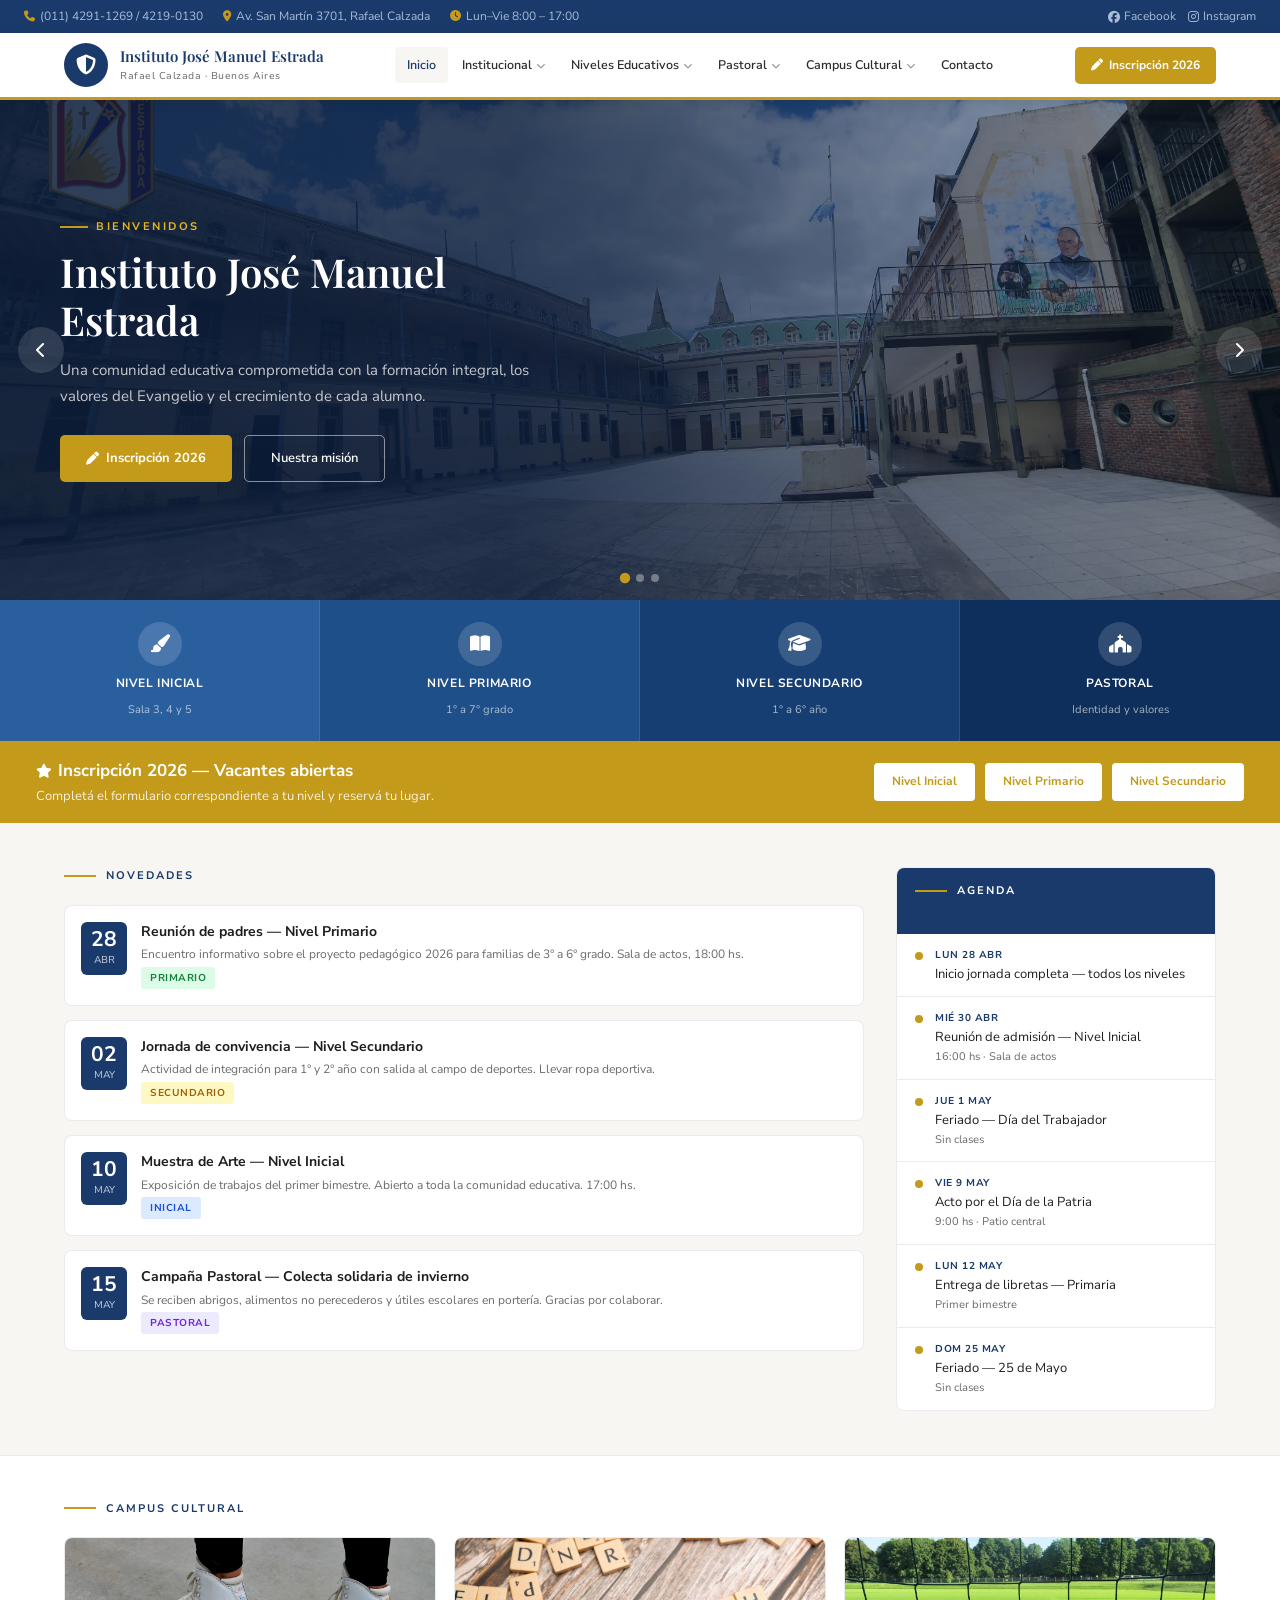
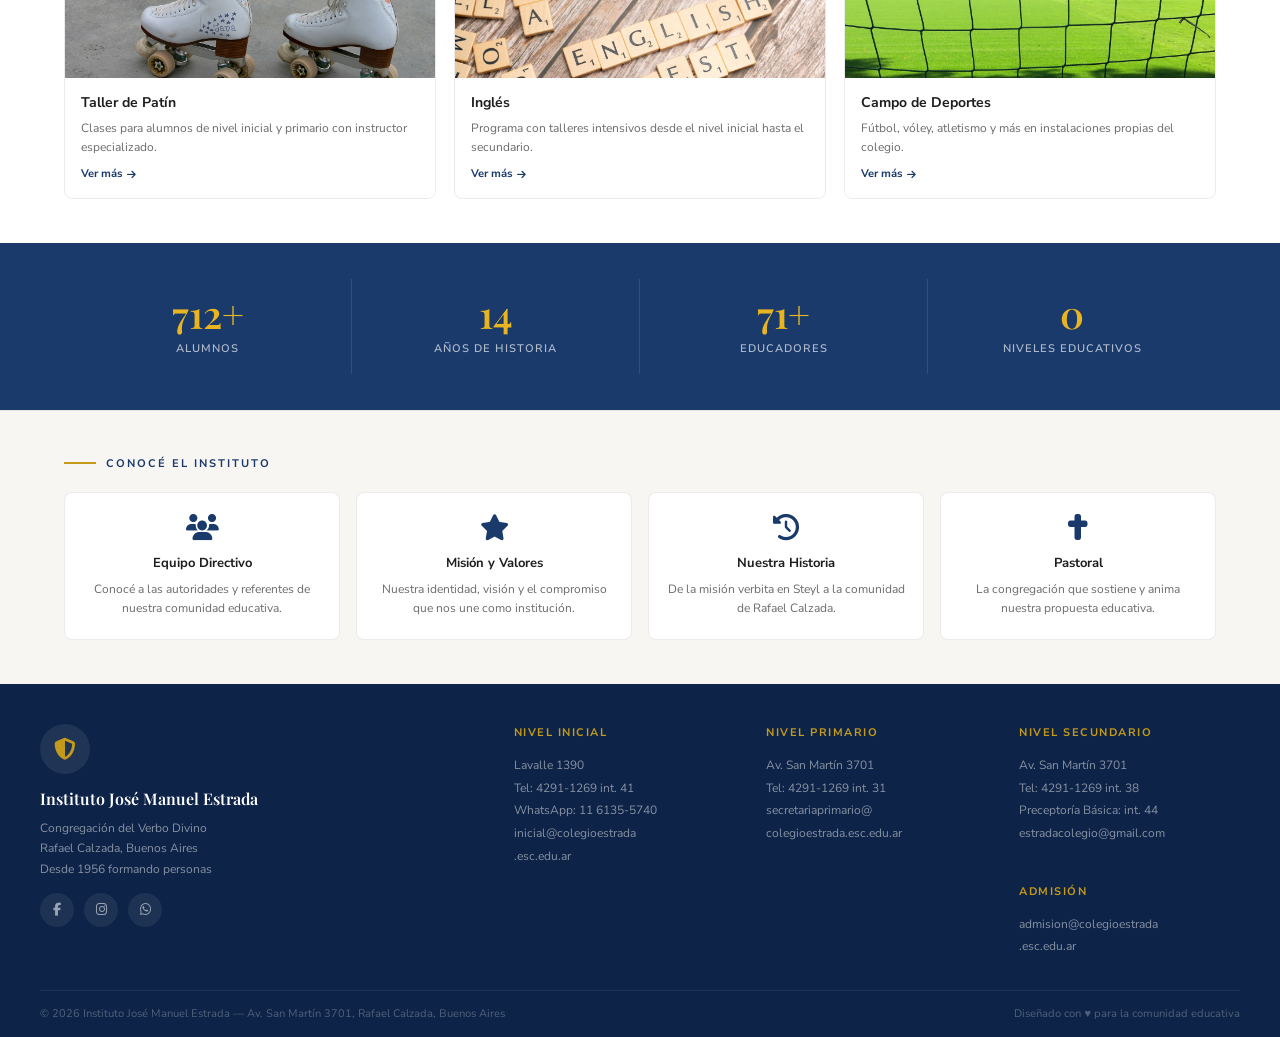
==== index.html @ a6138319 "Add files via upload" ====
<!DOCTYPE html>
<html lang="es">
<head>
  <meta charset="UTF-8" />
  <meta name="viewport" content="width=device-width, initial-scale=1.0" />
  <title>Instituto José Manuel Estrada – Rafael Calzada</title>
  <meta name="description" content="Instituto José Manuel Estrada, Rafael Calzada. Educación católica de nivel inicial, primario y secundario. Congregación del Verbo Divino." />
  <link rel="preconnect" href="https://fonts.googleapis.com" />
  <link href="https://fonts.googleapis.com/css2?family=Playfair+Display:wght@400;600&family=Nunito+Sans:wght@300;400;600;700&display=swap" rel="stylesheet" />
  <link rel="stylesheet" href="https://cdnjs.cloudflare.com/ajax/libs/font-awesome/6.5.0/css/all.min.css" />
  <link rel="stylesheet" href="style.css" />
  <style>
    /* ===== HERO ===== */
    .hero { position: relative; overflow: hidden; background: var(--azul); height: 500px; }
    .carousel-track { display: flex; height: 100%; transition: transform 0.7s cubic-bezier(0.4,0,0.2,1); }
    .carousel-slide { min-width: 100%; height: 100%; position: relative; display: flex; align-items: center; }
    .slide-bg { position: absolute; inset: 0; background-size: cover; background-position: center; }
    .slide-bg::after {
      content: ''; position: absolute; inset: 0;
      background: linear-gradient(to right, rgba(12,30,60,0.85) 40%, rgba(12,30,60,0.3) 100%);
    }
    .slide-content { position: relative; z-index: 2; max-width: 600px; padding: 0 60px; color: #fff; }
    .slide-content .eyebrow {
      font-size: 11px; letter-spacing: 2.5px; text-transform: uppercase;
      color: var(--dorado-claro); font-weight: 700; margin-bottom: 12px;
      display: flex; align-items: center; gap: 8px;
    }
    .slide-content .eyebrow::before { content: ''; width: 28px; height: 2px; background: var(--dorado); display: block; }
    .slide-content h1 { font-family: 'Playfair Display', serif; font-size: 40px; font-weight: 600; line-height: 1.2; margin-bottom: 14px; }
    .slide-content p { font-size: 15px; color: rgba(255,255,255,0.75); margin-bottom: 26px; line-height: 1.7; }
    .slide-btns { display: flex; gap: 12px; flex-wrap: wrap; }
    .btn-hero-primary {
      background: var(--dorado); color: #fff; text-decoration: none;
      padding: 12px 26px; border-radius: 5px; font-weight: 700; font-size: 13px;
      display: inline-flex; align-items: center; gap: 7px; transition: background 0.2s;
    }
    .btn-hero-primary:hover { background: #a07d10; }
    .btn-hero-outline {
      border: 1.5px solid rgba(255,255,255,0.5); color: #fff; text-decoration: none;
      padding: 12px 26px; border-radius: 5px; font-weight: 600; font-size: 13px;
      display: inline-flex; align-items: center; gap: 7px; transition: background 0.2s;
    }
    .btn-hero-outline:hover { background: rgba(255,255,255,0.1); }
    .carousel-prev, .carousel-next {
      position: absolute; top: 50%; transform: translateY(-50%);
      background: rgba(255,255,255,0.12); border: none; color: #fff;
      width: 46px; height: 46px; border-radius: 50%; cursor: pointer; z-index: 10;
      font-size: 16px; display: flex; align-items: center; justify-content: center; transition: background 0.2s;
    }
    .carousel-prev { left: 18px; } .carousel-next { right: 18px; }
    .carousel-prev:hover, .carousel-next:hover { background: rgba(255,255,255,0.25); }
    .carousel-dots { position: absolute; bottom: 18px; left: 50%; transform: translateX(-50%); display: flex; gap: 7px; z-index: 10; }
    .carousel-dot { width: 8px; height: 8px; border-radius: 50%; background: rgba(255,255,255,0.35); border: none; cursor: pointer; padding: 0; transition: background 0.2s, transform 0.2s; }
    .carousel-dot.active { background: var(--dorado); transform: scale(1.3); }

    /* ===== NIVELES BAR ===== */
    .niveles-bar { display: grid; grid-template-columns: repeat(4, 1fr); }
    .nivel-item {
      padding: 22px 16px; text-align: center; cursor: pointer;
      text-decoration: none; border-right: 1px solid rgba(255,255,255,0.1);
      display: flex; flex-direction: column; align-items: center; gap: 8px;
      transition: filter 0.2s;
    }
    .nivel-item:last-child { border-right: none; }
    .nivel-item:hover { filter: brightness(1.12); }
    .nivel-item .ico {
      width: 44px; height: 44px; background: rgba(255,255,255,0.15);
      border-radius: 50%; display: flex; align-items: center; justify-content: center;
      font-size: 18px; color: #fff; transition: background 0.2s;
    }
    .nivel-item:hover .ico { background: rgba(255,255,255,0.28); }
    .nivel-item h3 { color: #fff; font-size: 12px; font-weight: 700; letter-spacing: 0.6px; text-transform: uppercase; }
    .nivel-item p { color: rgba(255,255,255,0.62); font-size: 11px; }
    .n1 { background: #2a5f9e; } .n2 { background: #1f4f88; }
    .n3 { background: #163e72; } .n4 { background: #0e2e5b; }

    /* ===== INSCRIPCION BANNER ===== */
    .banner-inscripcion {
      background: var(--dorado); padding: 16px 36px;
      display: flex; align-items: center; justify-content: space-between; gap: 16px;
    }
    .banner-inscripcion .texto h2 { color: #fff; font-size: 17px; font-weight: 700; }
    .banner-inscripcion .texto p { color: rgba(255,255,255,0.85); font-size: 13px; margin-top: 2px; }
    .banner-formularios { display: flex; gap: 10px; flex-wrap: wrap; }
    .btn-formulario {
      background: #fff; color: var(--dorado); font-size: 12px; font-weight: 700;
      padding: 9px 18px; border-radius: 4px; text-decoration: none;
      transition: transform 0.1s, box-shadow 0.1s; white-space: nowrap;
    }
    .btn-formulario:hover { transform: translateY(-1px); box-shadow: 0 3px 10px rgba(0,0,0,0.12); }

    /* ===== MAIN CONTENT ===== */
    .main-section { max-width: 1200px; margin: 0 auto; padding: 44px 24px; display: grid; grid-template-columns: 1fr 320px; gap: 32px; }

    /* Novedades */
    .novedades-grid { display: flex; flex-direction: column; gap: 14px; }
    .novedad-card {
      background: #fff; border-radius: 8px; border: 0.5px solid var(--borde);
      padding: 16px; display: flex; gap: 14px; align-items: flex-start;
      text-decoration: none; color: inherit; transition: box-shadow 0.2s, transform 0.2s;
    }
    .novedad-card:hover { box-shadow: 0 4px 16px rgba(0,0,0,0.08); transform: translateY(-2px); }
    .nov-fecha { background: var(--azul); color: #fff; border-radius: 6px; padding: 7px 10px; text-align: center; min-width: 46px; flex-shrink: 0; }
    .nov-fecha .dia { font-size: 21px; font-weight: 700; line-height: 1; }
    .nov-fecha .mes { font-size: 10px; text-transform: uppercase; opacity: 0.75; margin-top: 2px; }
    .nov-body h4 { font-size: 14px; font-weight: 700; color: #1e1e1e; line-height: 1.4; }
    .nov-body p { font-size: 12px; color: var(--gris); margin-top: 4px; line-height: 1.55; }

    /* Agenda */
    .agenda-box { background: #fff; border-radius: 8px; border: 0.5px solid var(--borde); overflow: hidden; }
    .agenda-header { background: var(--azul); padding: 14px 18px; }
    .agenda-list { padding: 0; }
    .agenda-item { padding: 13px 18px; border-bottom: 0.5px solid var(--borde); display: flex; gap: 12px; align-items: flex-start; }
    .agenda-item:last-child { border-bottom: none; }
    .agenda-dot { width: 8px; height: 8px; border-radius: 50%; background: var(--dorado); margin-top: 5px; flex-shrink: 0; }
    .agenda-fecha { font-size: 10px; font-weight: 700; color: var(--azul); text-transform: uppercase; letter-spacing: 0.5px; }
    .agenda-evento { font-size: 13px; color: #1e1e1e; margin-top: 2px; line-height: 1.4; }
    .agenda-sub { font-size: 11px; color: var(--gris); margin-top: 2px; }

    /* ===== CAMPUS ===== */
    .campus-section { background: #fff; border-top: 1px solid var(--borde); }
    .campus-inner { max-width: 1200px; margin: 0 auto; padding: 44px 24px; }
    .campus-grid { display: grid; grid-template-columns: repeat(3, 1fr); gap: 18px; margin-top: 20px; }
    .campus-card { border-radius: 8px; overflow: hidden; border: 0.5px solid var(--borde); text-decoration: none; transition: box-shadow 0.2s, transform 0.2s; display: block; }
    .campus-card:hover { box-shadow: 0 6px 20px rgba(0,0,0,0.1); transform: translateY(-3px); }
    .campus-img { height: 140px; object-fit: cover; width: 100%; display: block; }
    .campus-img-placeholder { height: 140px; display: flex; align-items: center; justify-content: center; font-size: 38px; }
    .campus-img-placeholder.patin { background: #dbeafe; }
    .campus-img-placeholder.ingles { background: #dcfce7; }
    .campus-img-placeholder.deporte { background: #fef9c3; }
    .campus-info { padding: 14px 16px; }
    .campus-info h4 { font-size: 14px; font-weight: 700; color: #1e1e1e; }
    .campus-info p { font-size: 12px; color: var(--gris); margin-top: 4px; }
    .campus-link { font-size: 11px; color: var(--azul); font-weight: 700; margin-top: 8px; display: inline-flex; align-items: center; gap: 4px; }

    /* ===== STATS ===== */
    .stats-section { background: var(--azul); }
    .stats-inner { max-width: 1200px; margin: 0 auto; padding: 36px 24px; display: grid; grid-template-columns: repeat(4, 1fr); }
    .stat-item { text-align: center; padding: 16px 12px; border-right: 1px solid rgba(255,255,255,0.1); }
    .stat-item:last-child { border-right: none; }
    .stat-num { font-family: 'Playfair Display', serif; font-size: 38px; font-weight: 600; color: var(--dorado-claro); line-height: 1; }
    .stat-label { font-size: 11px; font-weight: 600; color: rgba(255,255,255,0.65); letter-spacing: 1px; text-transform: uppercase; margin-top: 7px; }

    /* ===== INSTITUCIONAL STRIP ===== */
    .inst-section { background: var(--crema); border-top: 1px solid var(--borde); }
    .inst-inner { max-width: 1200px; margin: 0 auto; padding: 44px 24px; }
    .inst-grid { display: grid; grid-template-columns: repeat(4, 1fr); gap: 16px; margin-top: 20px; }
    .inst-card {
      background: #fff; border-radius: 8px; border: 0.5px solid var(--borde);
      padding: 22px 16px; text-align: center; text-decoration: none; color: inherit;
      transition: box-shadow 0.2s, transform 0.2s;
    }
    .inst-card:hover { box-shadow: 0 4px 16px rgba(0,0,0,0.08); transform: translateY(-2px); }
    .inst-card i { font-size: 26px; color: var(--azul); margin-bottom: 12px; display: block; }
    .inst-card h4 { font-size: 13px; font-weight: 700; color: #1e1e1e; margin-bottom: 6px; }
    .inst-card p { font-size: 12px; color: var(--gris); line-height: 1.55; }

    /* ===== RESPONSIVE ===== */
    @media (max-width: 900px) {
      .hero { height: 380px; }
      .slide-content { padding: 0 32px; }
      .slide-content h1 { font-size: 28px; }
      .niveles-bar { grid-template-columns: repeat(2, 1fr); }
      .main-section { grid-template-columns: 1fr; }
      .campus-grid { grid-template-columns: repeat(2, 1fr); }
      .stats-inner { grid-template-columns: repeat(2, 1fr); }
      .stat-item { border-right: none; border-bottom: 1px solid rgba(255,255,255,0.08); }
      .inst-grid { grid-template-columns: repeat(2, 1fr); }
      .banner-inscripcion { flex-direction: column; align-items: flex-start; padding: 16px 24px; }
    }
    @media (max-width: 560px) {
      .hero { height: 300px; }
      .slide-content h1 { font-size: 22px; }
      .campus-grid { grid-template-columns: 1fr; }
    }
  </style>
</head>
<body>

<div id="topbar"></div>
<div id="navbar"></div>

<!-- HERO -->
<section class="hero" aria-label="Slider principal">
  <div class="carousel-track" id="carouselTrack">

    <div class="carousel-slide">
      <div class="slide-bg" style="background-image:url('images/imagen1conescudo.webp')"></div>
      <div class="slide-content">
        <div class="eyebrow">Bienvenidos</div>
        <h1>Instituto José Manuel Estrada</h1>
        <p>Una comunidad educativa comprometida con la formación integral, los valores del Evangelio y el crecimiento de cada alumno.</p>
        <div class="slide-btns">
          <a href="#inscripcion" class="btn-hero-primary"><i class="fas fa-pen"></i> Inscripción 2026</a>
          <a href="pages/mision.html" class="btn-hero-outline">Nuestra misión</a>
        </div>
      </div>
    </div>

    <div class="carousel-slide">
      <div class="slide-bg" style="background-image:url('images/Jardin.webp')"></div>
      <div class="slide-content">
        <div class="eyebrow">Nivel Inicial</div>
        <h1>Un lugar pensado para crecer</h1>
        <p>El Nivel Inicial abarca Jardín de Infantes y Preescolar en un clima de afecto, respeto y juego que impulsa el desarrollo integral.</p>
        <div class="slide-btns">
          <a href="pages/nivel-inicial.html" class="btn-hero-primary">Conocer más</a>
        </div>
      </div>
    </div>

    <div class="carousel-slide">
      <div class="slide-bg" style="background-image:url('images/Graduacion.jpg')"></div>
      <div class="slide-content">
        <div class="eyebrow">Nivel Secundario</div>
        <h1>Formando jóvenes para el futuro</h1>
        <p>Un secundario con identidad, proyectos propios y egresados comprometidos con su comunidad y el mundo que los rodea.</p>
        <div class="slide-btns">
          <a href="pages/nivel-secundario.html" class="btn-hero-primary">Ver más</a>
          <a href="pages/historia.html" class="btn-hero-outline">Nuestra historia</a>
        </div>
      </div>
    </div>

  </div>
  <button class="carousel-prev" id="carouselPrev" aria-label="Anterior"><i class="fas fa-chevron-left"></i></button>
  <button class="carousel-next" id="carouselNext" aria-label="Siguiente"><i class="fas fa-chevron-right"></i></button>
  <div class="carousel-dots" id="carouselDots"></div>
</section>

<!-- NIVELES -->
<div class="niveles-bar">
  <a href="pages/nivel-inicial.html" class="nivel-item n1">
    <div class="ico"><i class="fas fa-paint-brush"></i></div>
    <h3>Nivel Inicial</h3><p>Sala 3, 4 y 5</p>
  </a>
  <a href="pages/nivel-primario.html" class="nivel-item n2">
    <div class="ico"><i class="fas fa-book-open"></i></div>
    <h3>Nivel Primario</h3><p>1° a 7° grado</p>
  </a>
  <a href="pages/nivel-secundario.html" class="nivel-item n3">
    <div class="ico"><i class="fas fa-graduation-cap"></i></div>
    <h3>Nivel Secundario</h3><p>1° a 6° año</p>
  </a>
  <a href="pages/pastoral.html" class="nivel-item n4">
    <div class="ico"><i class="fas fa-church"></i></div>
    <h3>Pastoral</h3><p>Identidad y valores</p>
  </a>
</div>

<!-- BANNER INSCRIPCION -->
<div class="banner-inscripcion" id="inscripcion">
  <div class="texto">
    <h2><i class="fas fa-star" style="font-size:14px;margin-right:6px;"></i>Inscripción 2026 — Vacantes abiertas</h2>
    <p>Completá el formulario correspondiente a tu nivel y reservá tu lugar.</p>
  </div>
  <div class="banner-formularios">
    <a href="#" class="btn-formulario">Nivel Inicial</a>
    <a href="#" class="btn-formulario">Nivel Primario</a>
    <a href="#" class="btn-formulario">Nivel Secundario</a>
  </div>
</div>

<!-- NOVEDADES + AGENDA -->
<div class="main-section">
  <div>
    <div class="section-label">Novedades</div>
    <div class="novedades-grid">

      <a class="novedad-card" href="#">
        <div class="nov-fecha"><div class="dia">28</div><div class="mes">Abr</div></div>
        <div class="nov-body">
          <h4>Reunión de padres — Nivel Primario</h4>
          <p>Encuentro informativo sobre el proyecto pedagógico 2026 para familias de 3° a 6° grado. Sala de actos, 18:00 hs.</p>
          <span class="tag tag-primario">Primario</span>
        </div>
      </a>

      <a class="novedad-card" href="#">
        <div class="nov-fecha"><div class="dia">02</div><div class="mes">May</div></div>
        <div class="nov-body">
          <h4>Jornada de convivencia — Nivel Secundario</h4>
          <p>Actividad de integración para 1° y 2° año con salida al campo de deportes. Llevar ropa deportiva.</p>
          <span class="tag tag-secundario">Secundario</span>
        </div>
      </a>

      <a class="novedad-card" href="#">
        <div class="nov-fecha"><div class="dia">10</div><div class="mes">May</div></div>
        <div class="nov-body">
          <h4>Muestra de Arte — Nivel Inicial</h4>
          <p>Exposición de trabajos del primer bimestre. Abierto a toda la comunidad educativa. 17:00 hs.</p>
          <span class="tag tag-inicial">Inicial</span>
        </div>
      </a>

      <a class="novedad-card" href="pages/pastoral.html#colectas">
        <div class="nov-fecha"><div class="dia">15</div><div class="mes">May</div></div>
        <div class="nov-body">
          <h4>Campaña Pastoral — Colecta solidaria de invierno</h4>
          <p>Se reciben abrigos, alimentos no perecederos y útiles escolares en portería. Gracias por colaborar.</p>
          <span class="tag tag-pastoral">Pastoral</span>
        </div>
      </a>

    </div>
  </div>

  <div>
    <div class="agenda-box">
      <div class="agenda-header">
        <div class="section-label white">Agenda</div>
      </div>
      <div class="agenda-list">
        <div class="agenda-item">
          <div class="agenda-dot"></div>
          <div>
            <div class="agenda-fecha">Lun 28 Abr</div>
            <div class="agenda-evento">Inicio jornada completa — todos los niveles</div>
          </div>
        </div>
        <div class="agenda-item">
          <div class="agenda-dot"></div>
          <div>
            <div class="agenda-fecha">Mié 30 Abr</div>
            <div class="agenda-evento">Reunión de admisión — Nivel Inicial</div>
            <div class="agenda-sub">16:00 hs · Sala de actos</div>
          </div>
        </div>
        <div class="agenda-item">
          <div class="agenda-dot"></div>
          <div>
            <div class="agenda-fecha">Jue 1 May</div>
            <div class="agenda-evento">Feriado — Día del Trabajador</div>
            <div class="agenda-sub">Sin clases</div>
          </div>
        </div>
        <div class="agenda-item">
          <div class="agenda-dot"></div>
          <div>
            <div class="agenda-fecha">Vie 9 May</div>
            <div class="agenda-evento">Acto por el Día de la Patria</div>
            <div class="agenda-sub">9:00 hs · Patio central</div>
          </div>
        </div>
        <div class="agenda-item">
          <div class="agenda-dot"></div>
          <div>
            <div class="agenda-fecha">Lun 12 May</div>
            <div class="agenda-evento">Entrega de libretas — Primaria</div>
            <div class="agenda-sub">Primer bimestre</div>
          </div>
        </div>
        <div class="agenda-item">
          <div class="agenda-dot"></div>
          <div>
            <div class="agenda-fecha">Dom 25 May</div>
            <div class="agenda-evento">Feriado — 25 de Mayo</div>
            <div class="agenda-sub">Sin clases</div>
          </div>
        </div>
      </div>
    </div>
  </div>
</div>

<!-- CAMPUS CULTURAL -->
<section class="campus-section">
  <div class="campus-inner">
    <div class="section-label">Campus Cultural</div>
    <div class="campus-grid">
      <a href="pages/campus.html#patin" class="campus-card">
        <img src="images/patin.jpg" alt="Taller de Patín" class="campus-img" onerror="this.style.display='none';this.nextElementSibling.style.display='flex'">
        <div class="campus-img-placeholder patin" style="display:none">⛸️</div>
        <div class="campus-info">
          <h4>Taller de Patín</h4>
          <p>Clases para alumnos de nivel inicial y primario con instructor especializado.</p>
          <span class="campus-link">Ver más <i class="fas fa-arrow-right" style="font-size:10px"></i></span>
        </div>
      </a>
      <a href="pages/campus.html#ingles" class="campus-card">
        <img src="images/ingles.jpg" alt="Inglés" class="campus-img" onerror="this.style.display='none';this.nextElementSibling.style.display='flex'">
        <div class="campus-img-placeholder ingles" style="display:none">🌐</div>
        <div class="campus-info">
          <h4>Inglés</h4>
          <p>Programa con talleres intensivos desde el nivel inicial hasta el secundario.</p>
          <span class="campus-link">Ver más <i class="fas fa-arrow-right" style="font-size:10px"></i></span>
        </div>
      </a>
      <a href="pages/campus.html#deporte" class="campus-card">
        <img src="images/campo.jpg" alt="Campo de Deportes" class="campus-img" onerror="this.style.display='none';this.nextElementSibling.style.display='flex'">
        <div class="campus-img-placeholder deporte" style="display:none">⚽</div>
        <div class="campus-info">
          <h4>Campo de Deportes</h4>
          <p>Fútbol, vóley, atletismo y más en instalaciones propias del colegio.</p>
          <span class="campus-link">Ver más <i class="fas fa-arrow-right" style="font-size:10px"></i></span>
        </div>
      </a>
    </div>
  </div>
</section>

<!-- STATS -->
<section class="stats-section">
  <div class="stats-inner">
    <div class="stat-item"><div class="stat-num" data-target="3000">0</div><div class="stat-label">Alumnos</div></div>
    <div class="stat-item"><div class="stat-num" data-target="60">0</div><div class="stat-label">Años de historia</div></div>
    <div class="stat-item"><div class="stat-num" data-target="300">0</div><div class="stat-label">Educadores</div></div>
    <div class="stat-item"><div class="stat-num" data-target="3">0</div><div class="stat-label">Niveles educativos</div></div>
  </div>
</section>

<!-- INSTITUCIONAL STRIP -->
<section class="inst-section">
  <div class="inst-inner">
    <div class="section-label">Conocé el instituto</div>
    <div class="inst-grid">
      <a href="pages/institucional.html" class="inst-card">
        <i class="fas fa-users"></i>
        <h4>Equipo Directivo</h4>
        <p>Conocé a las autoridades y referentes de nuestra comunidad educativa.</p>
      </a>
      <a href="pages/mision.html" class="inst-card">
        <i class="fas fa-star"></i>
        <h4>Misión y Valores</h4>
        <p>Nuestra identidad, visión y el compromiso que nos une como institución.</p>
      </a>
      <a href="pages/historia.html" class="inst-card">
        <i class="fas fa-history"></i>
        <h4>Nuestra Historia</h4>
        <p>De la misión verbita en Steyl a la comunidad de Rafael Calzada.</p>
      </a>
      <a href="pages/pastoral.html" class="inst-card">
        <i class="fas fa-cross"></i>
        <h4>Pastoral</h4>
        <p>La congregación que sostiene y anima nuestra propuesta educativa.</p>
      </a>
    </div>
  </div>
</section>

<div id="footer"></div>

<script src="components.js"></script>
<script>
  initPage('inicio');

  // Carousel
  const track = document.getElementById('carouselTrack');
  const slides = track.querySelectorAll('.carousel-slide');
  const dotsEl = document.getElementById('carouselDots');
  let current = 0, timer;
  slides.forEach((_, i) => {
    const d = document.createElement('button');
    d.className = 'carousel-dot' + (i === 0 ? ' active' : '');
    d.setAttribute('aria-label', 'Slide ' + (i+1));
    d.addEventListener('click', () => goTo(i));
    dotsEl.appendChild(d);
  });
  function goTo(n) {
    current = (n + slides.length) % slides.length;
    track.style.transform = `translateX(-${current * 100}%)`;
    dotsEl.querySelectorAll('.carousel-dot').forEach((d, i) => d.classList.toggle('active', i === current));
    clearInterval(timer); timer = setInterval(() => goTo(current + 1), 5500);
  }
  document.getElementById('carouselPrev').addEventListener('click', () => goTo(current - 1));
  document.getElementById('carouselNext').addEventListener('click', () => goTo(current + 1));
  timer = setInterval(() => goTo(current + 1), 5500);

  // Counter
  const counters = document.querySelectorAll('.stat-num[data-target]');
  new IntersectionObserver((entries) => {
    entries.forEach(e => {
      if (!e.isIntersecting) return;
      const el = e.target, target = +el.dataset.target;
      let val = 0;
      const step = target / 80;
      const t = setInterval(() => {
        val = Math.min(val + step, target);
        el.textContent = Math.floor(val).toLocaleString('es-AR') + (target >= 100 ? '+' : '');
        if (val >= target) clearInterval(t);
      }, 18);
      counterObserver.unobserve(el);
    });
  }, { threshold: 0.4 }).observe(counters[0]);
  const counterObserver = new IntersectionObserver((entries) => {
    entries.forEach(e => {
      if (!e.isIntersecting) return;
      const el = e.target, target = +el.dataset.target;
      let val = 0; const step = target / 80;
      const t = setInterval(() => {
        val = Math.min(val + step, target);
        el.textContent = Math.floor(val).toLocaleString('es-AR') + (target >= 100 ? '+' : '');
        if (val >= target) clearInterval(t);
      }, 18);
      counterObserver.unobserve(el);
    });
  }, { threshold: 0.4 });
  counters.forEach(c => counterObserver.observe(c));
</script>
</body>
</html>
---- style.css ----
/* ===================== RESET & BASE ===================== */
*, *::before, *::after { box-sizing: border-box; margin: 0; padding: 0; }
html { scroll-behavior: smooth; }
body {
  font-family: 'Nunito Sans', sans-serif;
  font-size: 15px;
  color: #1e1e1e;
  background: #f8f6f2;
  line-height: 1.6;
}

/* ===================== VARIABLES ===================== */
:root {
  --azul:        #1a3a6b;
  --azul-claro:  #2d5fa3;
  --dorado:      #c49a1a;
  --dorado-claro:#e8b520;
  --crema:       #f8f6f2;
  --gris:        #6b6b6b;
  --borde:       rgba(0,0,0,0.08);
  --radio:       8px;
}

/* ===================== TOPBAR ===================== */
.topbar {
  background: var(--azul);
  padding: 7px 24px;
  display: flex;
  justify-content: space-between;
  align-items: center;
  font-size: 12px;
}
.topbar-info { display: flex; gap: 20px; align-items: center; }
.topbar-info span { color: #a8bcd6; display: flex; align-items: center; gap: 5px; }
.topbar-info span i { color: var(--dorado); font-size: 11px; }
.topbar-redes { display: flex; gap: 12px; }
.topbar-redes a {
  color: #a8bcd6; text-decoration: none;
  display: flex; align-items: center; gap: 4px;
  transition: color 0.2s; font-size: 12px;
}
.topbar-redes a:hover { color: #fff; }

/* ===================== NAVBAR ===================== */
.navbar {
  background: #fff;
  border-bottom: 3px solid var(--dorado);
  position: sticky; top: 0; z-index: 1000;
  box-shadow: 0 2px 12px rgba(0,0,0,0.08);
}
.navbar-inner {
  max-width: 1200px; margin: 0 auto;
  padding: 0 24px;
  display: flex; align-items: center; justify-content: space-between;
  height: 64px;
}
.brand { display: flex; align-items: center; gap: 12px; text-decoration: none; }
.brand-escudo {
  width: 44px; height: 44px; background: var(--azul);
  border-radius: 50%; display: flex; align-items: center; justify-content: center; flex-shrink: 0;
}
.brand-escudo i { color: #fff; font-size: 20px; }
.brand-texto { line-height: 1.2; }
.brand-texto strong { display: block; font-family: 'Playfair Display', serif; font-size: 15px; color: var(--azul); font-weight: 600; }
.brand-texto small { font-size: 10px; color: var(--gris); letter-spacing: 0.5px; }

.nav-links { display: flex; align-items: center; list-style: none; gap: 2px; }
.nav-links > li { position: relative; }
.nav-links > li > a {
  display: flex; align-items: center; gap: 4px;
  padding: 8px 12px; font-size: 12.5px; font-weight: 600;
  color: #2c2c2c; text-decoration: none; border-radius: 4px;
  transition: background 0.2s, color 0.2s; white-space: nowrap;
}
.nav-links > li > a i { font-size: 9px; opacity: 0.5; }
.nav-links > li > a:hover,
.nav-links > li > a.active { background: var(--crema); color: var(--azul); }

.dropdown-menu {
  position: absolute; top: calc(100% + 6px); left: 0;
  background: #fff; border: 0.5px solid var(--borde);
  border-top: 3px solid var(--dorado);
  border-radius: 0 0 8px 8px; min-width: 230px;
  box-shadow: 0 8px 24px rgba(0,0,0,0.10);
  opacity: 0; visibility: hidden; transform: translateY(-6px);
  transition: all 0.2s ease; list-style: none; padding: 6px 0; z-index: 100;
}
.dropdown:hover .dropdown-menu { opacity: 1; visibility: visible; transform: translateY(0); }
.dropdown-menu li a {
  display: block; padding: 8px 18px; font-size: 13px;
  color: #333; text-decoration: none;
  transition: background 0.15s, color 0.15s, padding 0.15s;
}
.dropdown-menu li a:hover { background: var(--crema); color: var(--azul); padding-left: 22px; }
.dropdown-menu .sep { height: 1px; background: var(--borde); margin: 5px 12px; }
.dropdown-menu .grupo {
  font-size: 10px; font-weight: 700; color: var(--gris);
  letter-spacing: 1px; text-transform: uppercase;
  padding: 8px 18px 3px; display: block;
}

.btn-inscripcion {
  background: var(--dorado); color: #fff; font-size: 12px; font-weight: 700;
  padding: 9px 16px; border-radius: 5px; text-decoration: none;
  transition: background 0.2s; white-space: nowrap;
  display: flex; align-items: center; gap: 6px;
}
.btn-inscripcion:hover { background: #a07d10; }

.hamburger { display: none; background: none; border: none; cursor: pointer; padding: 6px; }
.hamburger span { display: block; width: 22px; height: 2px; background: var(--azul); margin: 4px 0; border-radius: 2px; transition: 0.3s; }

/* ===================== PAGE HERO (subpáginas) ===================== */
.page-hero {
  background: var(--azul); position: relative; overflow: hidden;
  padding: 48px 24px 40px;
}
.page-hero::before {
  content: ''; position: absolute; inset: 0;
  background: repeating-linear-gradient(45deg, rgba(255,255,255,0.015) 0, rgba(255,255,255,0.015) 1px, transparent 1px, transparent 9px);
}
.page-hero-inner { max-width: 1200px; margin: 0 auto; position: relative; z-index: 1; }
.page-hero .eyebrow {
  font-size: 11px; letter-spacing: 2.5px; text-transform: uppercase;
  color: var(--dorado-claro); font-weight: 700; margin-bottom: 10px;
  display: flex; align-items: center; gap: 8px;
}
.page-hero .eyebrow::before { content: ''; width: 28px; height: 2px; background: var(--dorado); display: block; }
.page-hero h1 { font-family: 'Playfair Display', serif; font-size: 34px; color: #fff; font-weight: 600; line-height: 1.2; }
.page-hero p { color: rgba(255,255,255,0.72); font-size: 15px; margin-top: 10px; max-width: 600px; }

/* Breadcrumb */
.breadcrumb { background: #fff; border-bottom: 1px solid var(--borde); padding: 10px 24px; }
.breadcrumb-inner { max-width: 1200px; margin: 0 auto; display: flex; align-items: center; gap: 6px; font-size: 12px; }
.breadcrumb a { color: var(--azul); text-decoration: none; }
.breadcrumb a:hover { text-decoration: underline; }
.breadcrumb span { color: var(--gris); }
.breadcrumb i { color: var(--gris); font-size: 9px; }

/* ===================== SECTION LABEL ===================== */
.section-label {
  font-size: 11px; font-weight: 700; letter-spacing: 2px; text-transform: uppercase;
  color: var(--azul); display: flex; align-items: center; gap: 10px; margin-bottom: 20px;
}
.section-label::before { content: ''; width: 32px; height: 2px; background: var(--dorado); display: block; }
.section-label.white { color: #fff; }
.section-label.white::before { background: var(--dorado); }

/* ===================== CARDS ===================== */
.card {
  background: #fff; border-radius: var(--radio);
  border: 0.5px solid var(--borde); padding: 20px;
  transition: box-shadow 0.2s, transform 0.2s;
}
.card:hover { box-shadow: 0 4px 16px rgba(0,0,0,0.08); transform: translateY(-2px); }

/* ===================== TAGS ===================== */
.tag {
  display: inline-block; font-size: 10px; font-weight: 700;
  padding: 3px 9px; border-radius: 3px; text-transform: uppercase; letter-spacing: 0.5px;
}
.tag-inicial    { background: #dbeafe; color: #1d4ed8; }
.tag-primario   { background: #dcfce7; color: #15803d; }
.tag-secundario { background: #fef9c3; color: #a16207; }
.tag-pastoral   { background: #ede9fe; color: #6d28d9; }
.tag-general    { background: #f3f4f6; color: #374151; }

/* ===================== BOTONES ===================== */
.btn-primary {
  display: inline-flex; align-items: center; gap: 7px;
  background: var(--dorado); color: #fff; text-decoration: none;
  padding: 10px 22px; border-radius: 5px; font-weight: 700; font-size: 13px;
  transition: background 0.2s, transform 0.1s; border: none; cursor: pointer;
}
.btn-primary:hover { background: #a07d10; transform: translateY(-1px); }
.btn-outline {
  display: inline-flex; align-items: center; gap: 7px;
  border: 1.5px solid var(--azul); color: var(--azul); text-decoration: none;
  padding: 10px 22px; border-radius: 5px; font-weight: 700; font-size: 13px;
  transition: background 0.2s; background: transparent;
}
.btn-outline:hover { background: var(--azul); color: #fff; }

/* ===================== FOOTER ===================== */
footer { background: #0d2347; padding: 40px 24px 0; }
.footer-inner { max-width: 1200px; margin: 0 auto; }
.footer-grid {
  display: grid; grid-template-columns: 2fr 1fr 1fr 1fr;
  gap: 32px; padding-bottom: 32px;
}
.footer-brand .escudo {
  width: 50px; height: 50px; background: rgba(255,255,255,0.08);
  border-radius: 50%; display: flex; align-items: center; justify-content: center; margin-bottom: 12px;
}
.footer-brand .escudo i { color: var(--dorado); font-size: 22px; }
.footer-brand h3 { font-family: 'Playfair Display', serif; font-size: 16px; color: #fff; font-weight: 600; margin-bottom: 6px; }
.footer-brand p { font-size: 12px; color: rgba(255,255,255,0.5); line-height: 1.7; }
.footer-redes { display: flex; gap: 10px; margin-top: 14px; }
.footer-redes a {
  width: 34px; height: 34px; background: rgba(255,255,255,0.07);
  border-radius: 50%; display: flex; align-items: center; justify-content: center;
  color: rgba(255,255,255,0.55); text-decoration: none; transition: background 0.2s, color 0.2s; font-size: 13px;
}
.footer-redes a:hover { background: var(--dorado); color: #fff; }
.footer-col h4 { font-size: 11px; font-weight: 700; letter-spacing: 1.5px; text-transform: uppercase; color: var(--dorado); margin-bottom: 12px; }
.footer-col p, .footer-col a {
  display: block; font-size: 12px; color: rgba(255,255,255,0.5); line-height: 1.9; text-decoration: none; transition: color 0.2s;
}
.footer-col a:hover { color: #fff; }
.footer-bottom {
  border-top: 1px solid rgba(255,255,255,0.07);
  padding: 14px 0;
  display: flex; justify-content: space-between;
  font-size: 11px; color: rgba(255,255,255,0.28);
}

/* ===================== RESPONSIVE ===================== */
@media (max-width: 960px) {
  .topbar-info span:nth-child(n+2) { display: none; }
  .nav-links {
    display: none; flex-direction: column;
    position: absolute; top: 100%; left: 0; right: 0;
    background: #fff; border-top: 1px solid var(--borde);
    padding: 12px 0; box-shadow: 0 8px 20px rgba(0,0,0,0.1);
  }
  .nav-links.open { display: flex; }
  .nav-links > li > a { padding: 10px 20px; border-radius: 0; }
  .dropdown-menu { position: static; opacity: 1; visibility: visible; transform: none; box-shadow: none; border: none; background: var(--crema); padding: 0 0 4px 24px; }
  .hamburger { display: block; }
  .btn-inscripcion { display: none; }
  .footer-grid { grid-template-columns: 1fr 1fr; gap: 24px; }
}
@media (max-width: 560px) {
  .topbar { display: none; }
  .footer-grid { grid-template-columns: 1fr; }
  .footer-bottom { flex-direction: column; gap: 6px; }
}
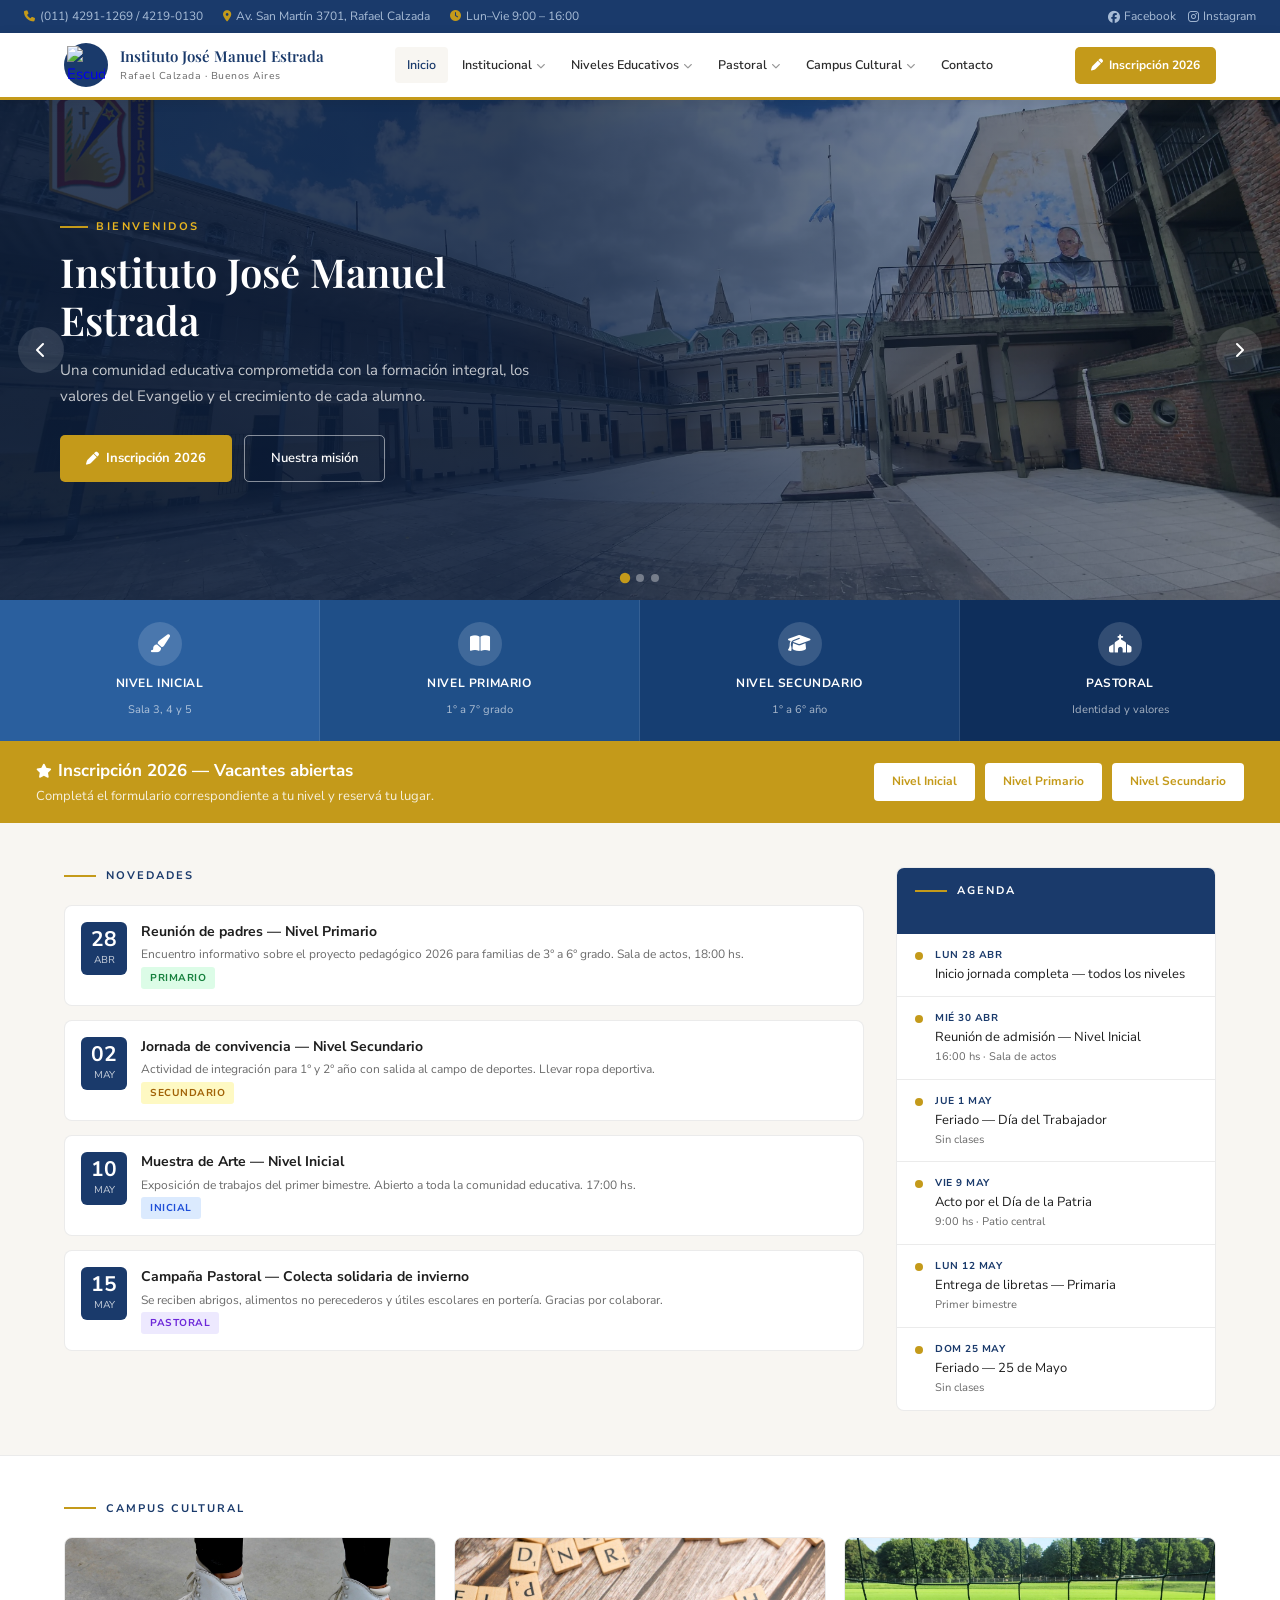
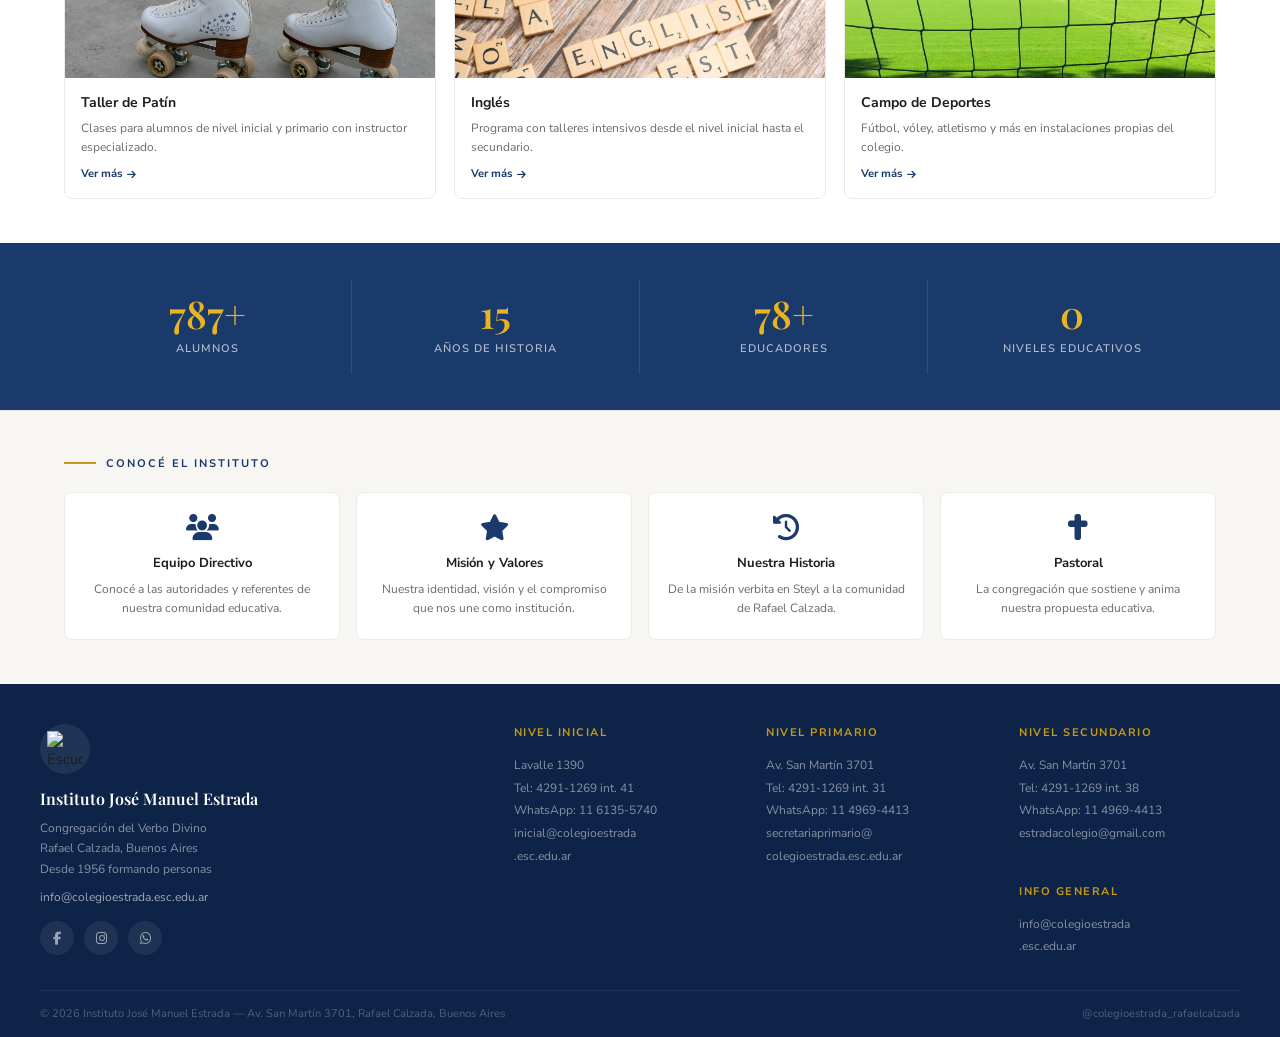
==== commit c31ead0f: "Add files via upload" ====
--- a/index.html
+++ b/index.html
@@ -198,7 +198,7 @@
     </div>
 
     <div class="carousel-slide">
-      <div class="slide-bg" style="background-image:url('images/Jardin.webp')"></div>
+      <div class="slide-bg" style="background-image:url('images/JardinNuevo.png')"></div>
       <div class="slide-content">
         <div class="eyebrow">Nivel Inicial</div>
         <h1>Un lugar pensado para crecer</h1>
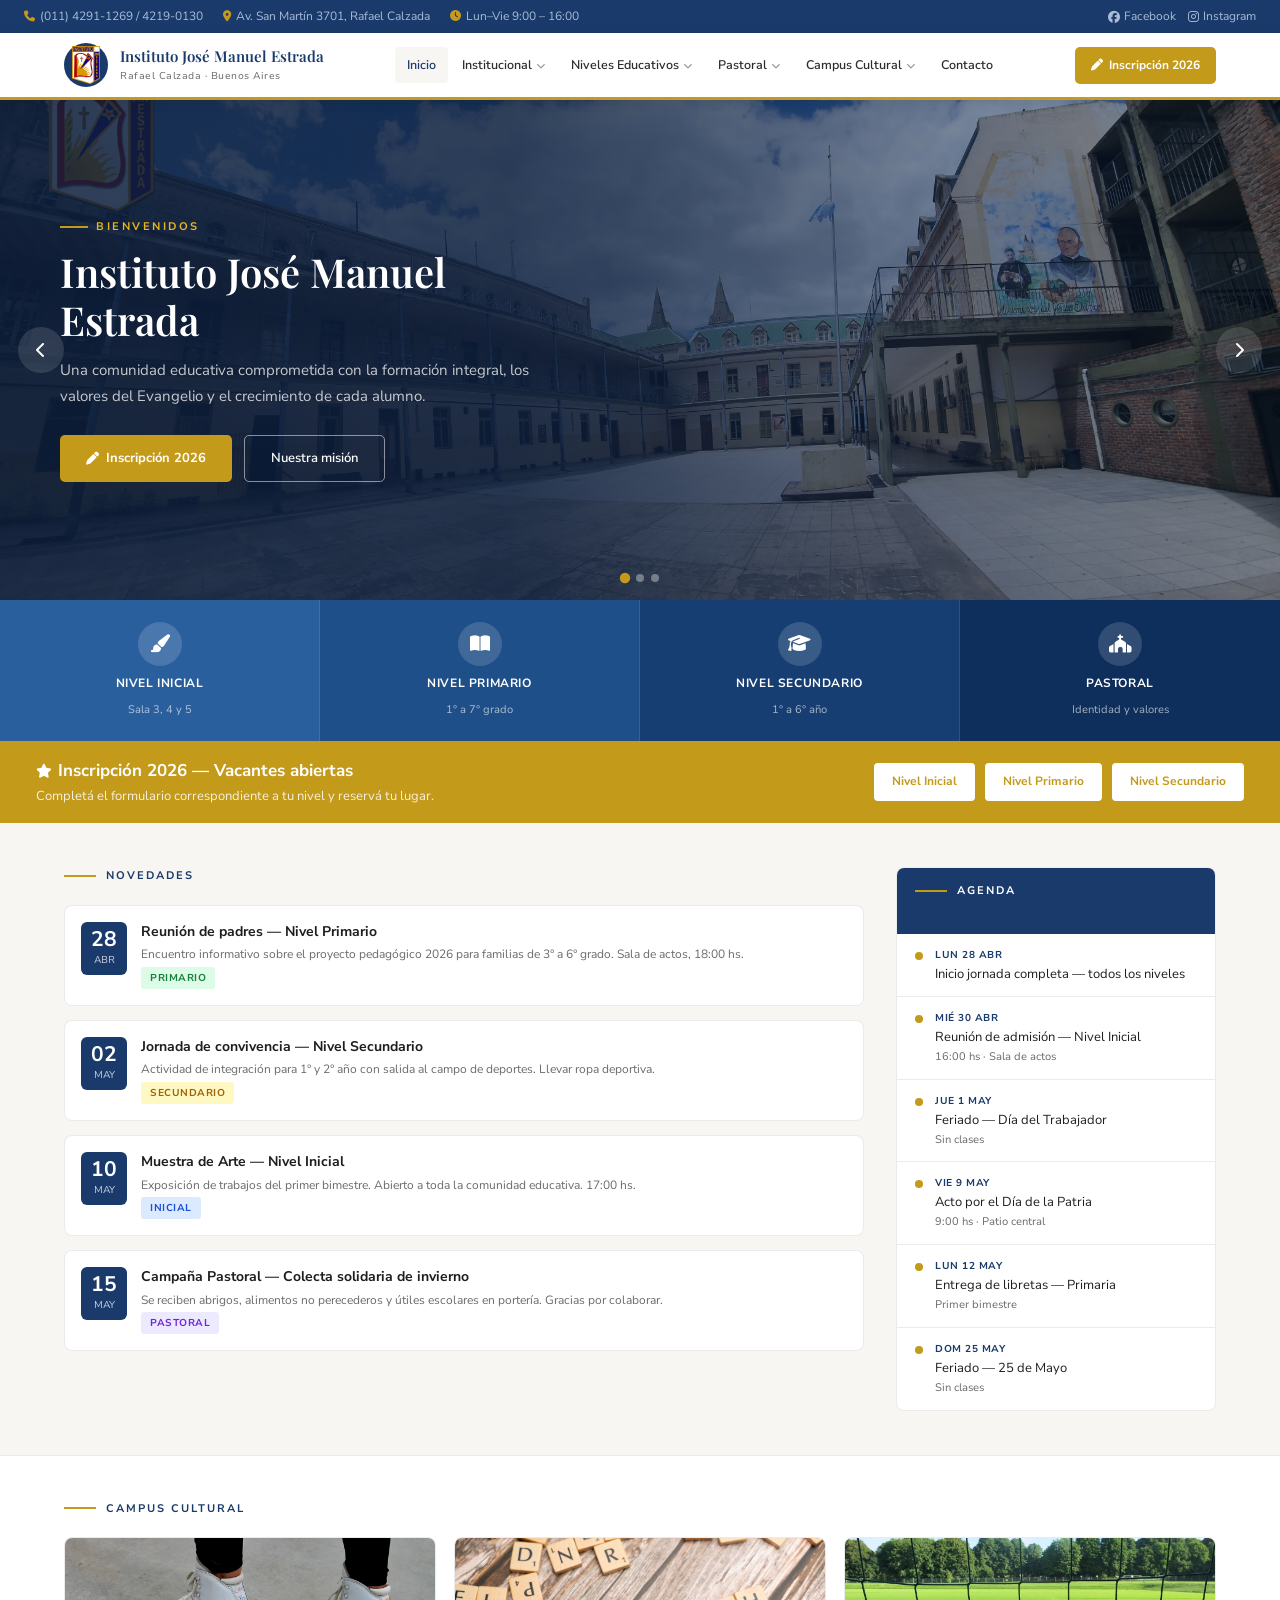
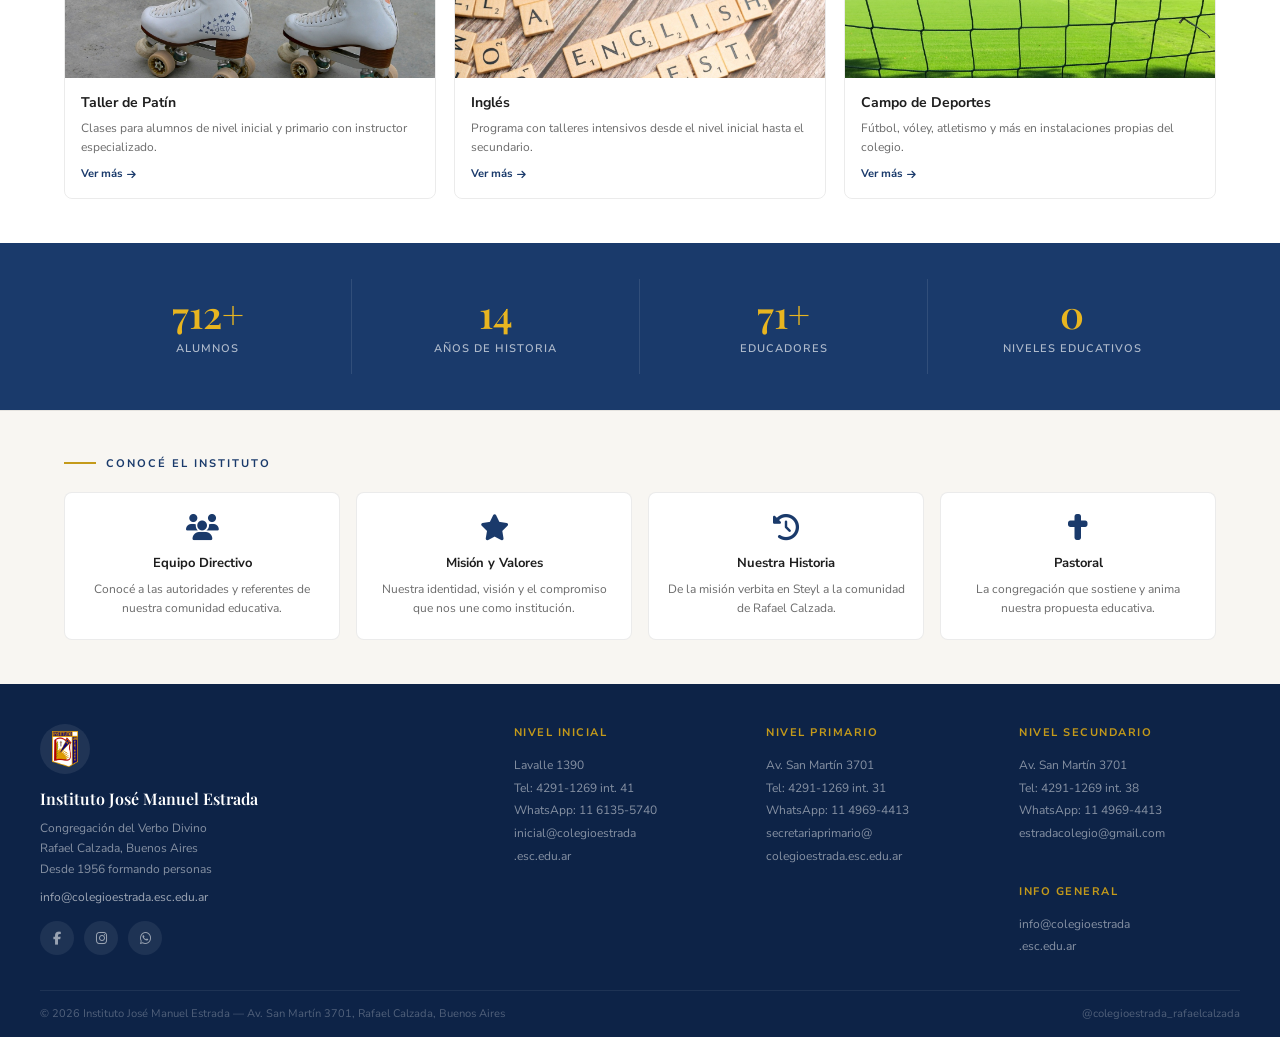
==== commit d5de9384: "Add Open Graph meta tags to index.html" ====
--- a/index.html
+++ b/index.html
@@ -5,6 +5,11 @@
   <meta name="viewport" content="width=device-width, initial-scale=1.0" />
   <title>Instituto José Manuel Estrada – Rafael Calzada</title>
   <meta name="description" content="Instituto José Manuel Estrada, Rafael Calzada. Educación católica de nivel inicial, primario y secundario. Congregación del Verbo Divino." />
+  <meta property="og:title" content="Instituto José Manuel Estrada" />
+  <meta property="og:description" content="Educación católica de nivel inicial, primario y secundario. Rafael Calzada, Buenos Aires." />
+  <meta property="og:image" content="https://lucasfv12.github.io/InstitutoJoseManuelEstrada/images/escudo2.png" />
+  <meta property="og:url" content="https://lucasfv12.github.io/InstitutoJoseManuelEstrada/" />
+  <meta property="og:type" content="website" />
   <link rel="preconnect" href="https://fonts.googleapis.com" />
   <link href="https://fonts.googleapis.com/css2?family=Playfair+Display:wght@400;600&family=Nunito+Sans:wght@300;400;600;700&display=swap" rel="stylesheet" />
   <link rel="stylesheet" href="https://cdnjs.cloudflare.com/ajax/libs/font-awesome/6.5.0/css/all.min.css" />
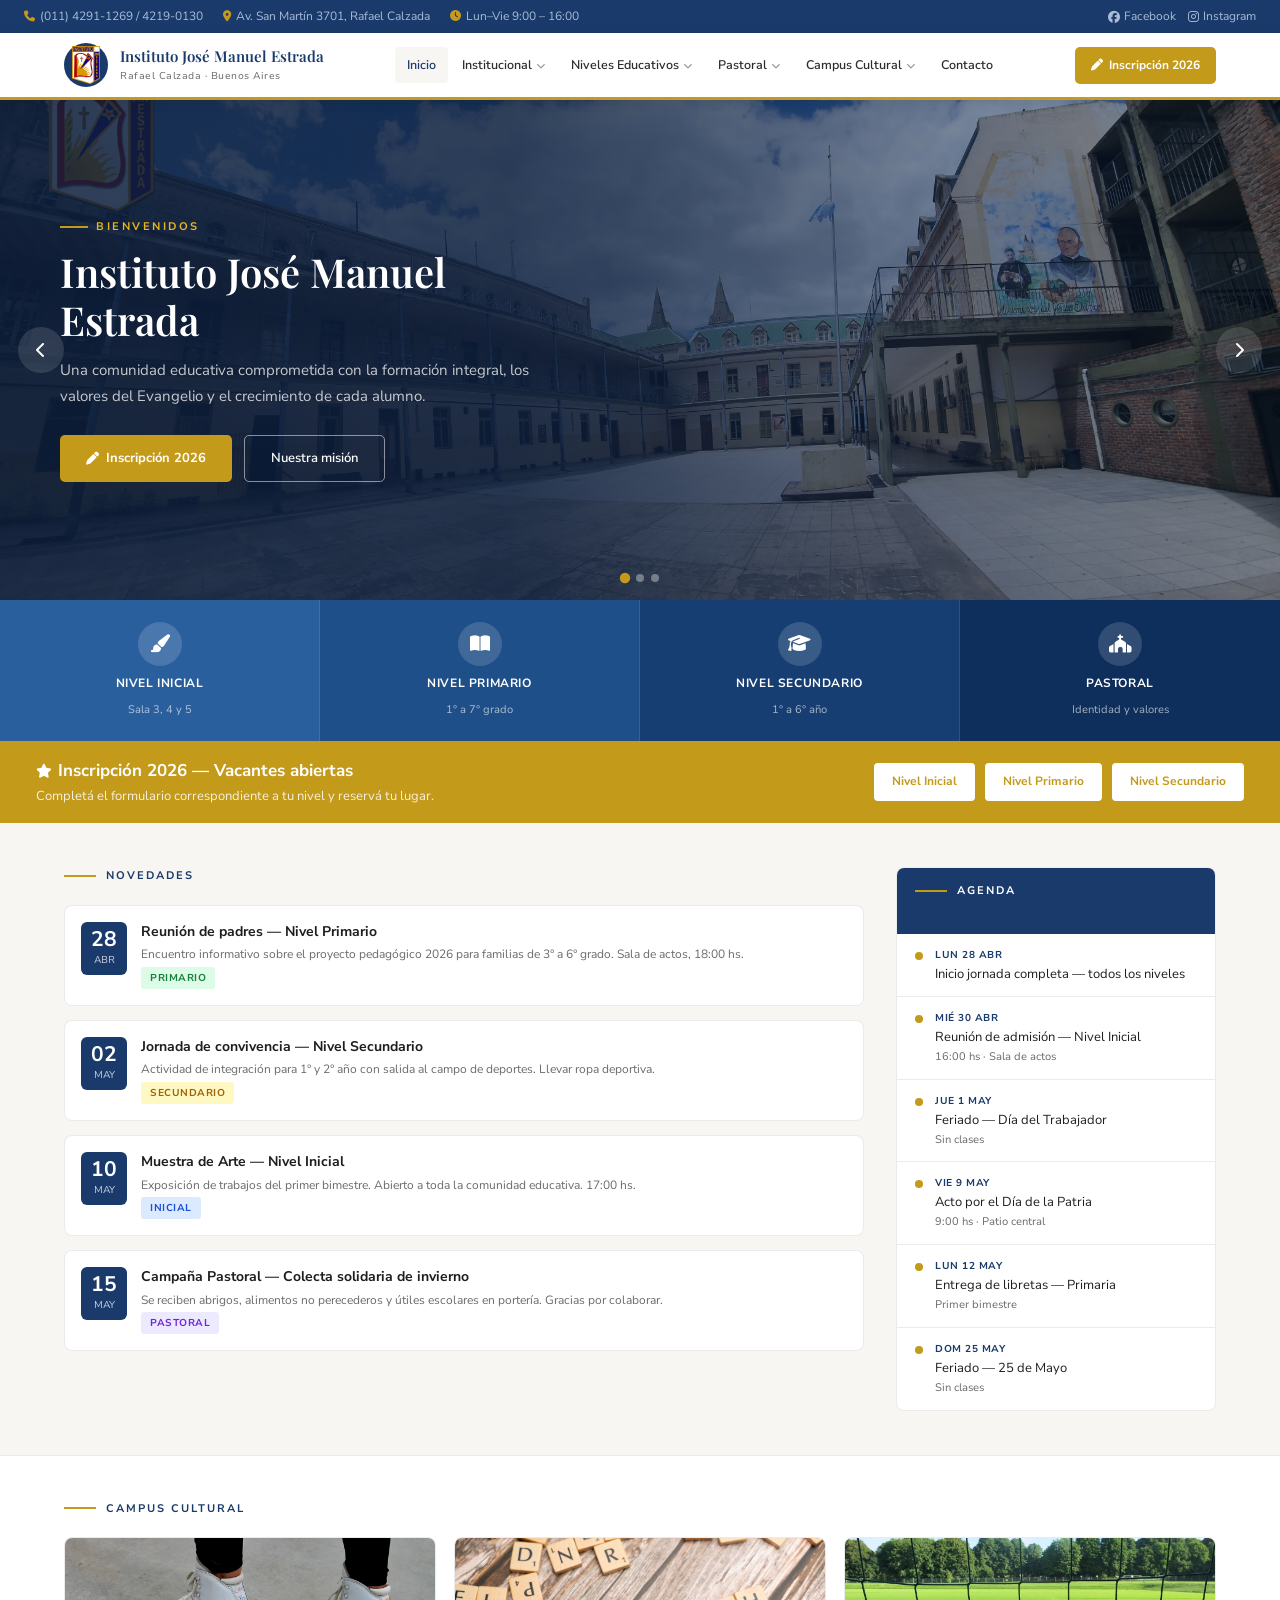
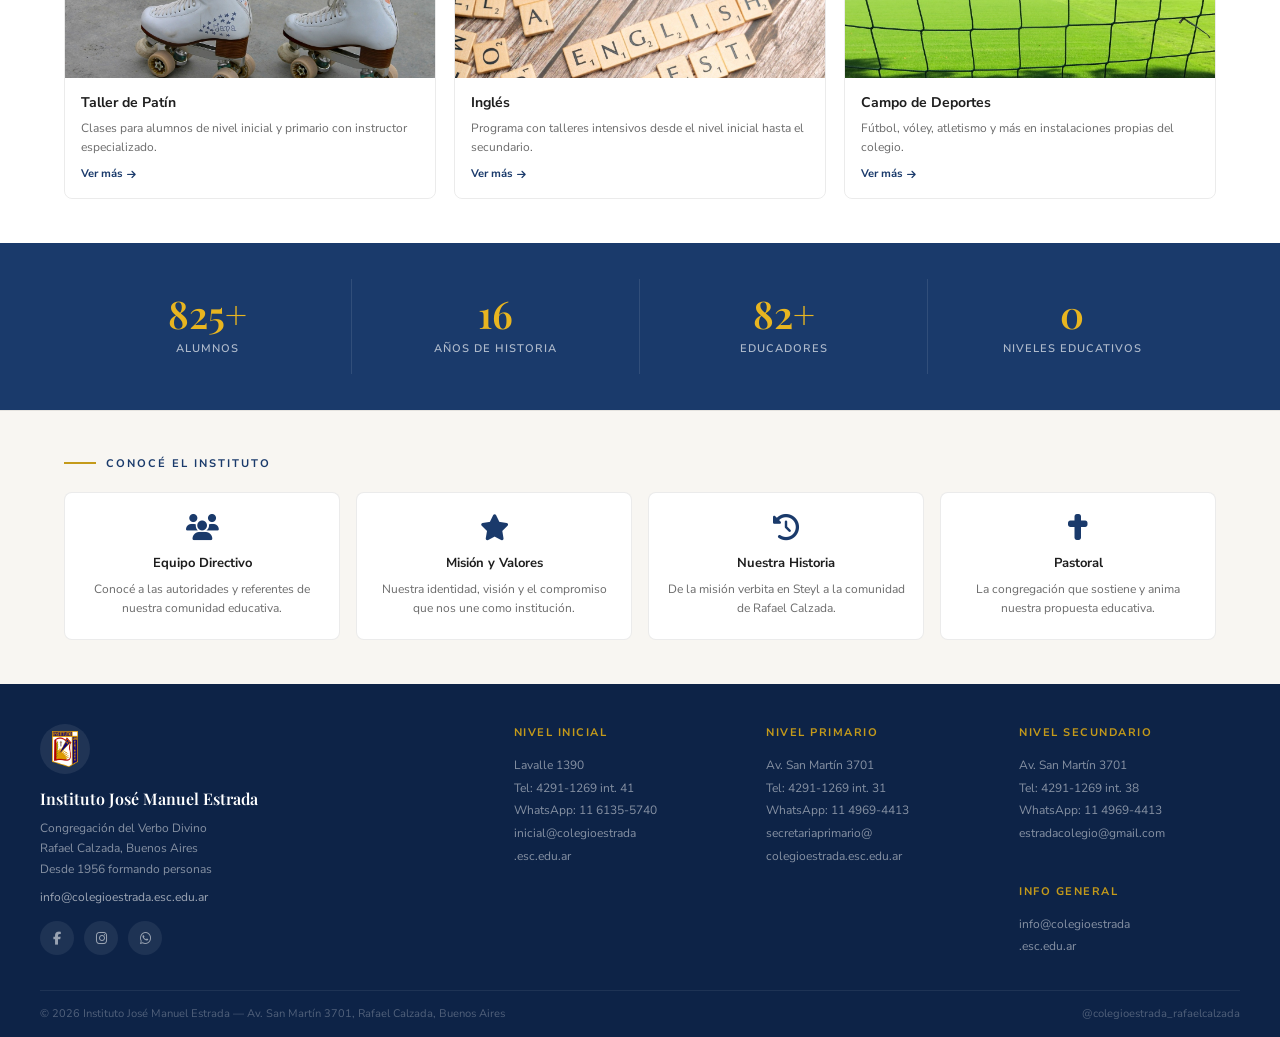
==== commit 70212df3: "Change carousel background image to secundariapatio" ====
--- a/index.html
+++ b/index.html
@@ -215,7 +215,7 @@
     </div>
 
     <div class="carousel-slide">
-      <div class="slide-bg" style="background-image:url('images/Graduacion.jpg')"></div>
+      <div class="slide-bg" style="background-image:url('images/secundariapatio.jpg')"></div>
       <div class="slide-content">
         <div class="eyebrow">Nivel Secundario</div>
         <h1>Formando jóvenes para el futuro</h1>
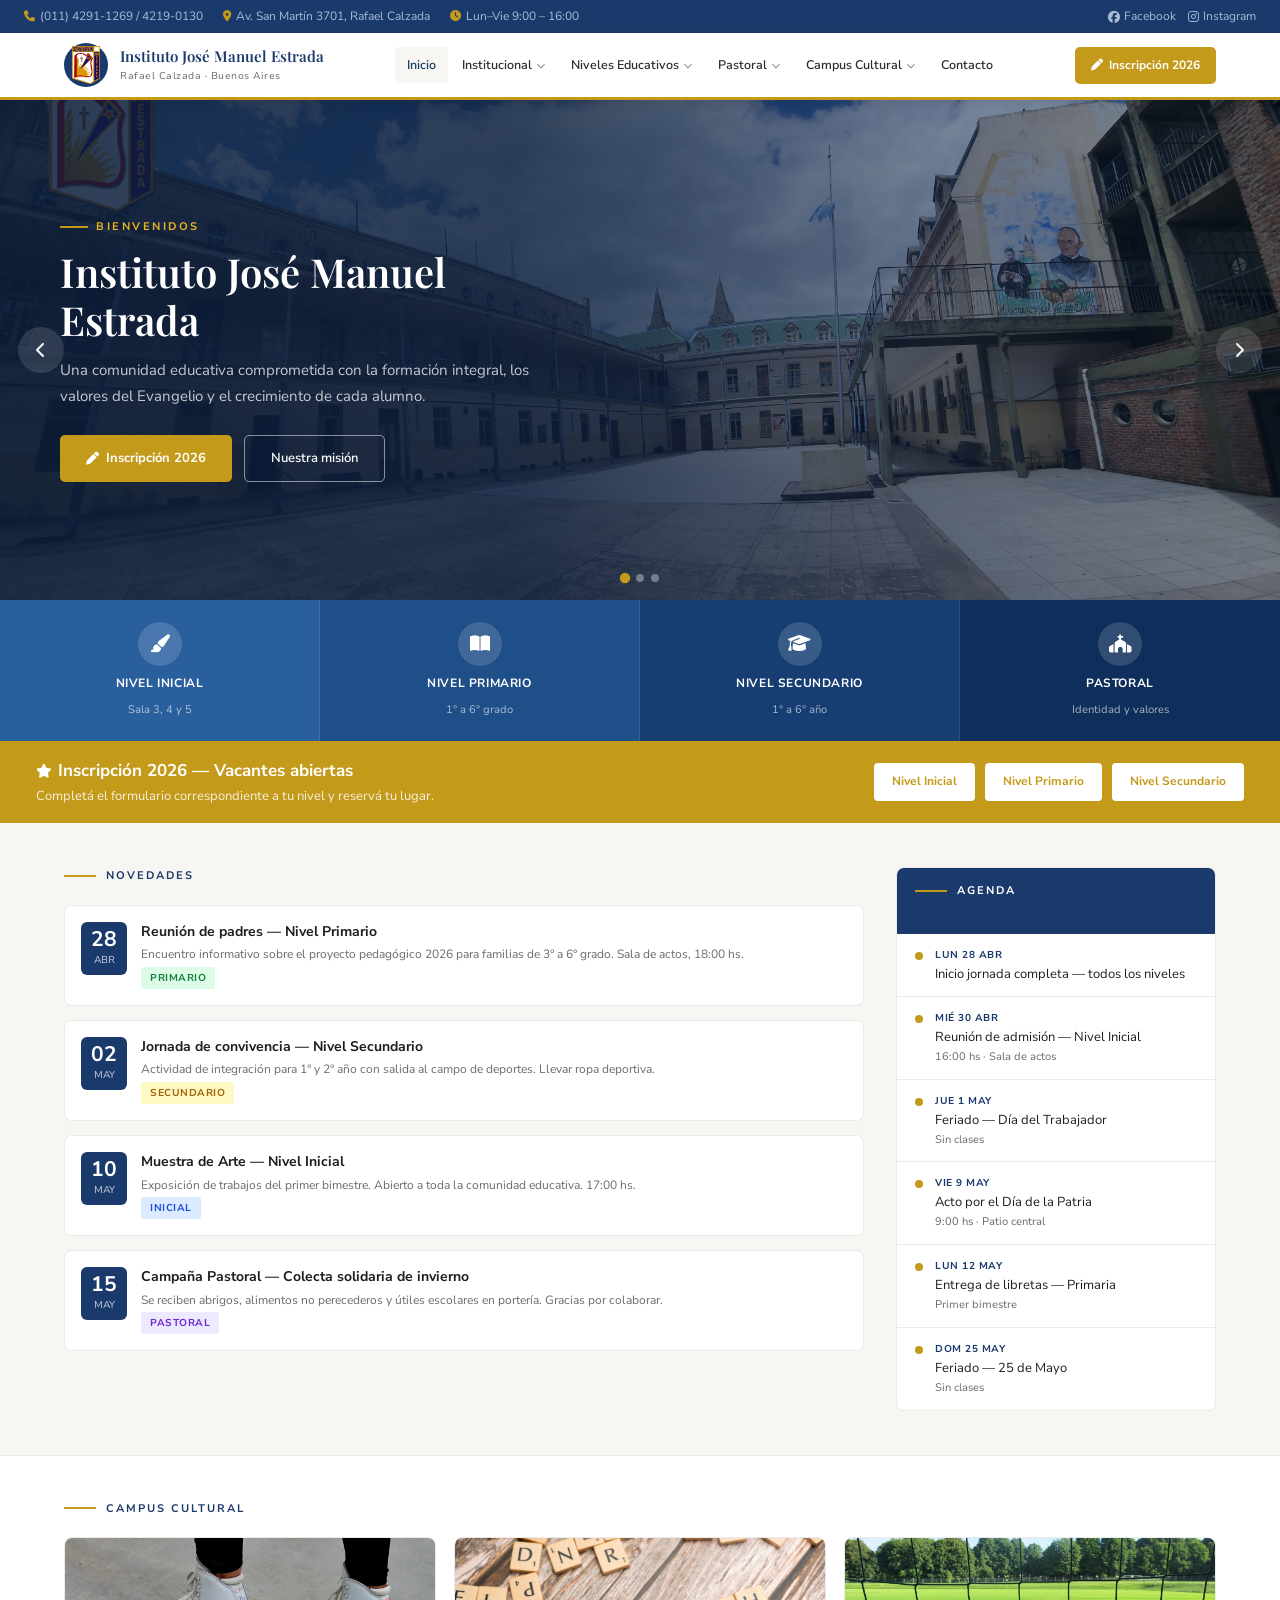
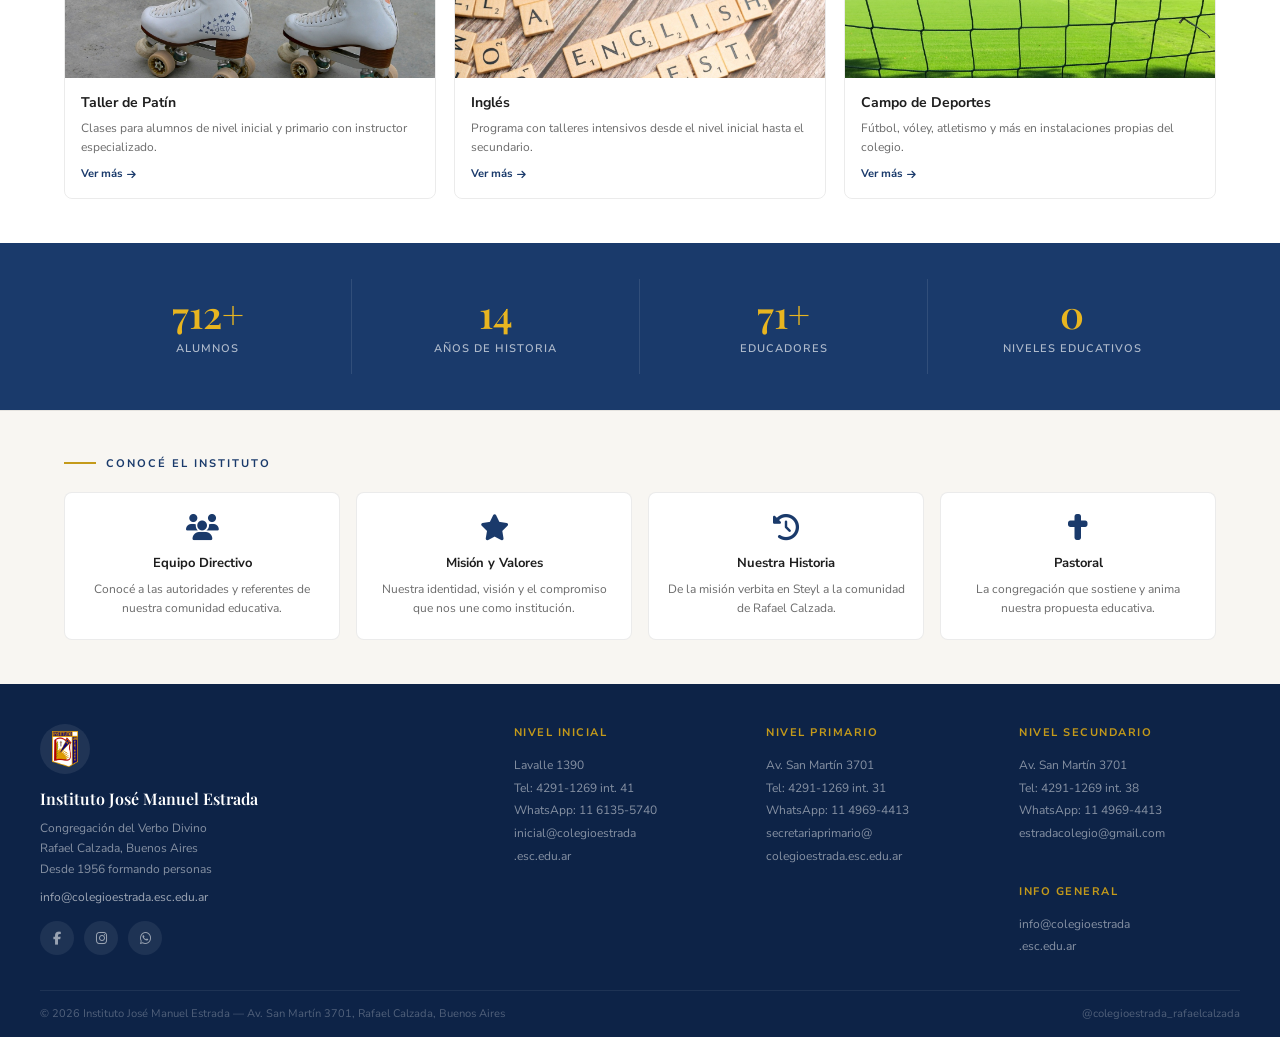
==== commit 7ddbbc3a: "Correct grade range for Nivel Primario" ====
--- a/index.html
+++ b/index.html
@@ -241,7 +241,7 @@
   </a>
   <a href="pages/nivel-primario.html" class="nivel-item n2">
     <div class="ico"><i class="fas fa-book-open"></i></div>
-    <h3>Nivel Primario</h3><p>1° a 7° grado</p>
+    <h3>Nivel Primario</h3><p>1° a 6° grado</p>
   </a>
   <a href="pages/nivel-secundario.html" class="nivel-item n3">
     <div class="ico"><i class="fas fa-graduation-cap"></i></div>
